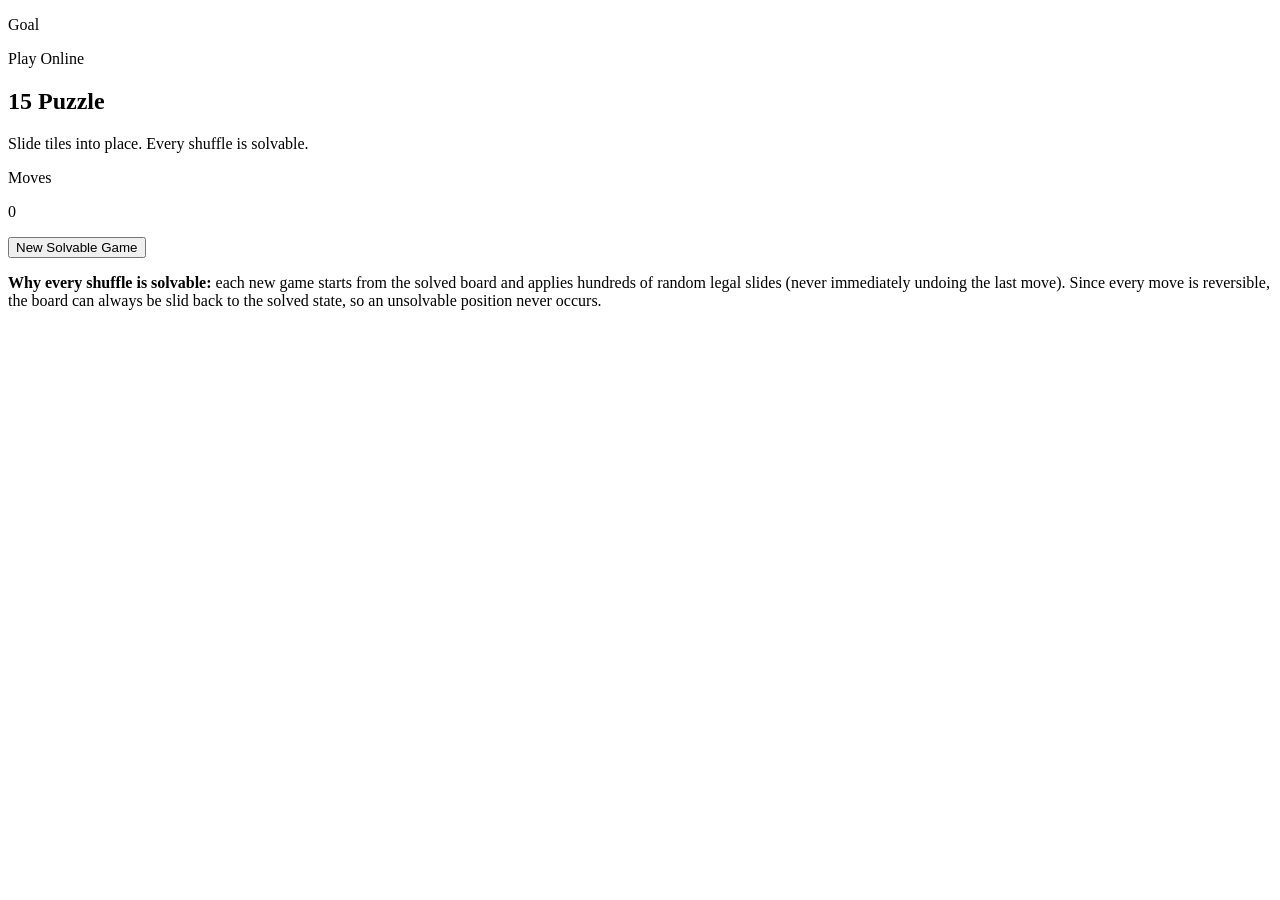
==== web/index.html @ 7e08a0b0 "feat(ui): square goal preview, shrink board, add solvability note  - Fix goal grid aspect ratio so t" ====
<!DOCTYPE html>
<html lang="en">
<head>
  <meta charset="UTF-8">
  <meta name="viewport" content="width=device-width, initial-scale=1.0">
  <title>15 Puzzle</title>
</head>
<body>
  <div class="page-shell">
    <main class="app-card">
      <header class="hero">
        <section class="goal-card" aria-label="Solved puzzle preview">
          <p class="eyebrow">Goal</p>
          <div class="goal-grid" id="goal-grid"></div>
        </section>

        <section class="hero-copy">
          <p class="eyebrow">Play Online</p>
          <h1>15 Puzzle</h1>
          <p class="subtitle">Slide tiles into place. Every shuffle is solvable.</p>
        </section>

        <section class="status-card" aria-live="polite">
          <p class="status-label">Moves</p>
          <p class="status-value" id="move-count">0</p>
        </section>
      </header>

      <section class="board-section">
        <div class="board-shell">
          <div class="board" id="board" aria-label="15 puzzle board"></div>
        </div>
      </section>

      <footer class="controls">
        <button class="primary-button" id="new-game-button" type="button">New Solvable Game</button>
      </footer>

      <p class="info-note">
        <strong>Why every shuffle is solvable:</strong> each new game starts from the
        solved board and applies hundreds of random legal slides (never immediately
        undoing the last move). Since every move is reversible, the board can always
        be slid back to the solved state, so an unsolvable position never occurs.
      </p>
    </main>

    <div class="win-banner" id="win-banner" hidden>
      <div class="win-banner-card" role="alertdialog" aria-modal="true" aria-labelledby="win-title">
        <p class="eyebrow">Solved</p>
        <h2 id="win-title">Puzzle completed</h2>
        <p id="win-message">You solved the board.</p>
        <button class="primary-button" id="play-again-button" type="button">Play Again</button>
      </div>
    </div>
  </div>

  <script type="module" src="./src/main.ts"></script>
</body>
</html>
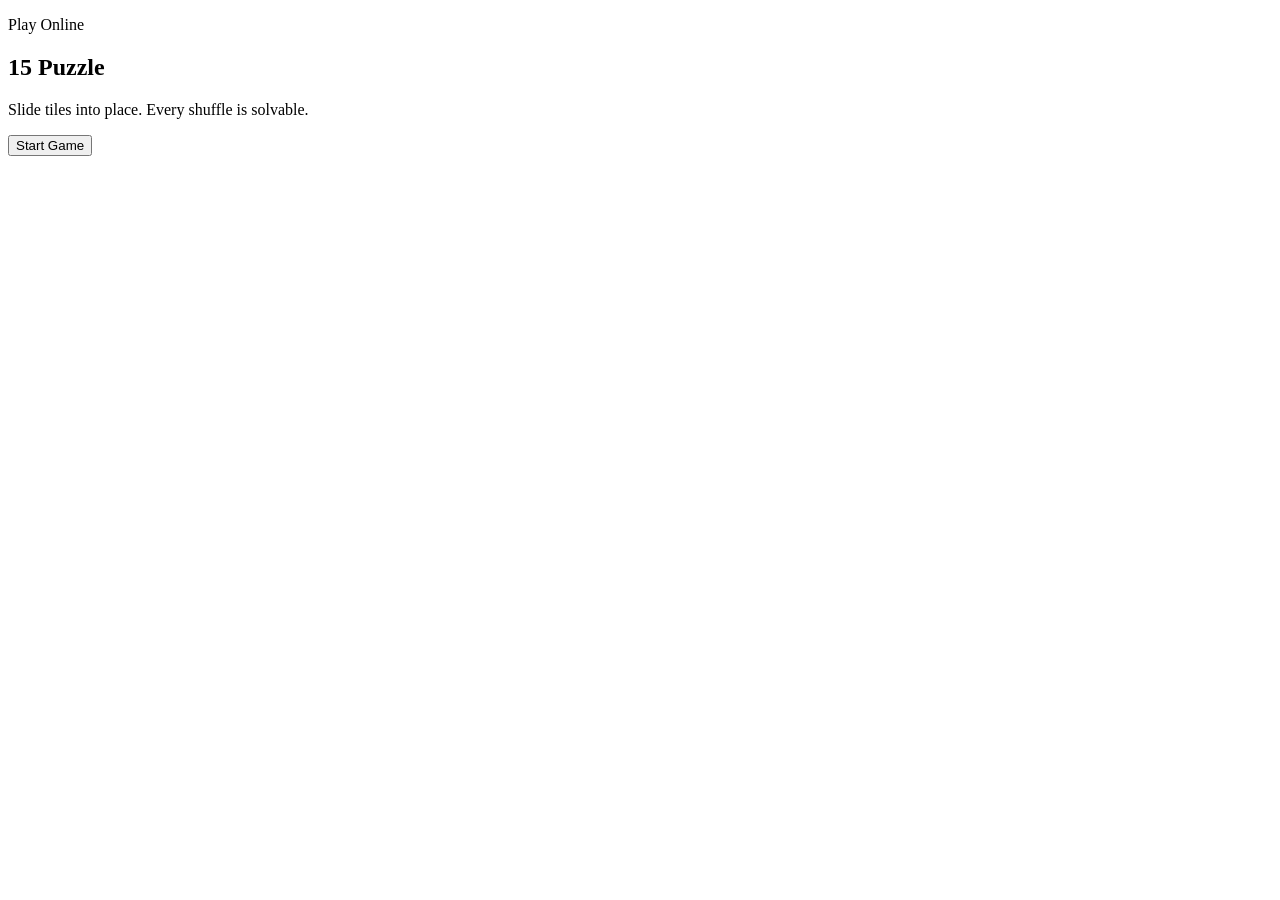
==== commit aba47206: "feat(ui): add front page splash screen with Start Game button" ====
--- a/web/index.html
+++ b/web/index.html
@@ -7,7 +7,17 @@
 </head>
 <body>
   <div class="page-shell">
-    <main class="app-card">
+    <section class="front-page" id="front-page">
+      <p class="eyebrow">Play Online</p>
+      <h1>15 Puzzle</h1>
+      <div class="front-banner">
+        <div class="front-banner-grid" id="front-goal-grid"></div>
+      </div>
+      <p class="subtitle">Slide tiles into place. Every shuffle is solvable.</p>
+      <button class="primary-button start-button" id="start-game-button" type="button">Start Game</button>
+    </section>
+
+    <main class="app-card" id="app-card" hidden>
       <header class="hero">
         <section class="goal-card" aria-label="Solved puzzle preview">
           <p class="eyebrow">Goal</p>
